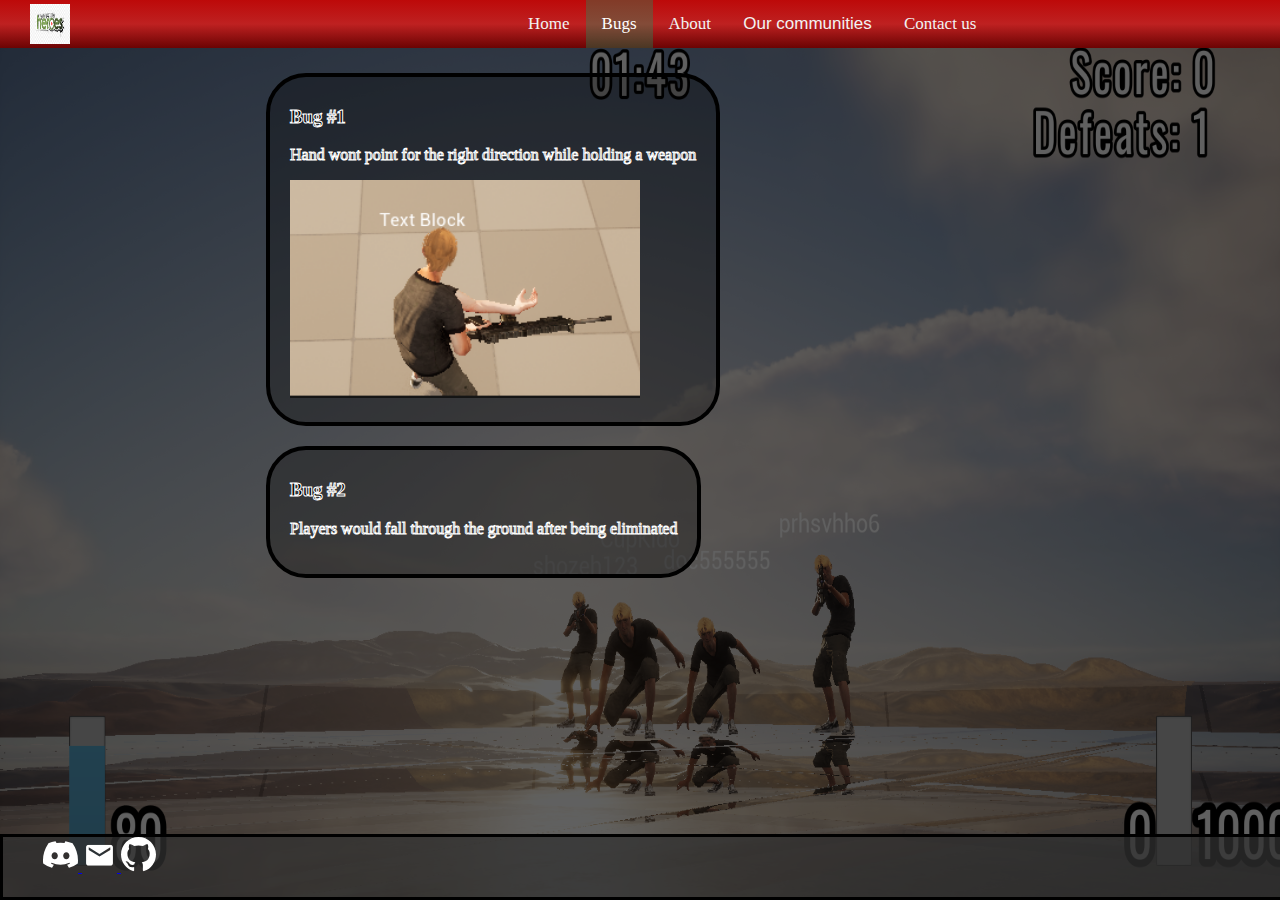
==== html/bugs.html @ e1b1a39f "added animation, and changed home page to be more responsive" ====
<!DOCTYPE html>
<html lang="en">

<head>
    <meta charset="UTF-8">
    <title></title>
    <link rel="stylesheet" href="../css/style.css">
    <script src="https://code.jquery.com/jquery-1.10.2.js"></script>
</head>

<body>
    <div id="nav-placeholder">
        <script>
            $(function () {
                $.get("./nav.html", function (data) {
                    const divider = '"bugs"'
                    let parts = data.split(divider);
                    $("#nav-placeholder").html(parts[0] + divider + ' class = "active"' + parts[1])
                });
                $.get("./website_name.html", function (data) {
                    document.title = data + " - Bugs"
                });
            });
        </script>
    </div>

    <main class="regular-container default_font">
        <div class="page-element">
            <h3>Bug #1</h3>
            <p>Hand wont point for the right direction while holding a weapon</p>
            <img src="../images/bugs_images/HandDirectionBug.png" class="bug-image">
        </div>
        <div class="page-element">
            <h3>Bug #2</h3>
            <p>Players would fall through the ground after being eliminated</p>
        </div>

    </main>


    <div id="footer-placeholder">
        <script>
            $(function () {
                $("#footer-placeholder").load("footer.html");//put the html code here and modify it to fit the specific page
            });
        </script>

    </div>
</body>

</html>
---- css/style.css ----
/* Add a black background color to the top navigation */
.topnav {
    background-color: #333;
    overflow: hidden;
    position: fixed;
    top: 0; /* Position the navbar at the top of the page */
    width: 100%;  /* Full width */
    background-image: linear-gradient(#bd0909, #be2121, #6b0303);
    outline-width: 20px;
    outline-color: black;
    margin: 0px;
}

.topnav a.active {
    background-color: #04AA6D50;
    color: white;
}

body {
    background-image: url("../images/RemyBackground.png");
    background-repeat: no-repeat;
    background-attachment: fixed;
    background-color: #303030;
    background-blend-mode: overlay;
    background-size: 100% 100%;
    margin: 0;
}

select{
    border:0;
    outline:0;
    -webkit-appearance:none;
    background: inherit;
    appearance:none;
    box-shadow: none;
    text-shadow: none;
}


.topnavselect option, select{
    float: left;
    color: #f2f2f2;
    text-align: center;
    padding: 14px 16px;
    text-decoration: none;
    font-size: 17px;
    background: inherit;
}
/* Style the links inside the navigation bar */
.topnav a {
    float: left;
    color: #f2f2f2;
    text-align: center;
    padding: 14px 16px;
    text-decoration: none;
    font-size: 17px;
}

/* Change the color of links on hover */
.topnav a:hover, .topnavselect:hover {
    background-color: #ddd;
    color: black;
}

/* Add a color to the active/current link */
.topnav body#home a#home, body#about a#about {
    background: rgba(4, 170, 109, 0.3);
    /*background-color: #04AA6D;*/
    color: white;
}

.main {
    margin-top: 55px; /* Add a top margin to avoid content overlay */
    margin-bottom: 55px;
}

#Trailer1 {
    height: 400px;
    width: 650px;
    text-align: center;
    padding-bottom: 30px;
}
#Trailer1 > p {
    padding-left: 7%;
}
.page-element{
     float: left;
    border: 4px solid black;
    border-radius: 40px;
    background: rgba(0, 0, 0, 0.3);
    padding: 20px;
    padding-top: 10px;
    height: auto;
    width: auto;
    margin: 10px;
    animation-name: fade-in;
    animation-duration: 1s;
}

.default_font {
    color: black;
    font-family: "Calibri Light";
    -webkit-text-stroke: 1px white;
}

footer.main-footer {
    background: #303030bf;
    position: fixed;
    bottom:0;
    width:100%;
    height:60px;   /* Height of the footer */
    min-width: 1100px;
    border: solid black 3px;
}

.regular-container{
    justify-content: center;
    /* width: 1100px; */
    width: 60%;
    padding: 8px;
    margin: 55px auto;
}




.list-element{
    text-align: justify;
    font-size: 1.1em;
}

.topnavmenu{
    padding-left: 40%;
}

.logo{
    position: absolute;
    top: 20px;
    left: 30px;
    width: 40px;
    height: 40px;
}

#a{
    float: bottom;
}


.bug-image{
    width: 350px;
}

@keyframes fade-in{
    0% { opacity: 0;
        margin-top: 15%;   }
    100% { opacity: 1;
             }
}
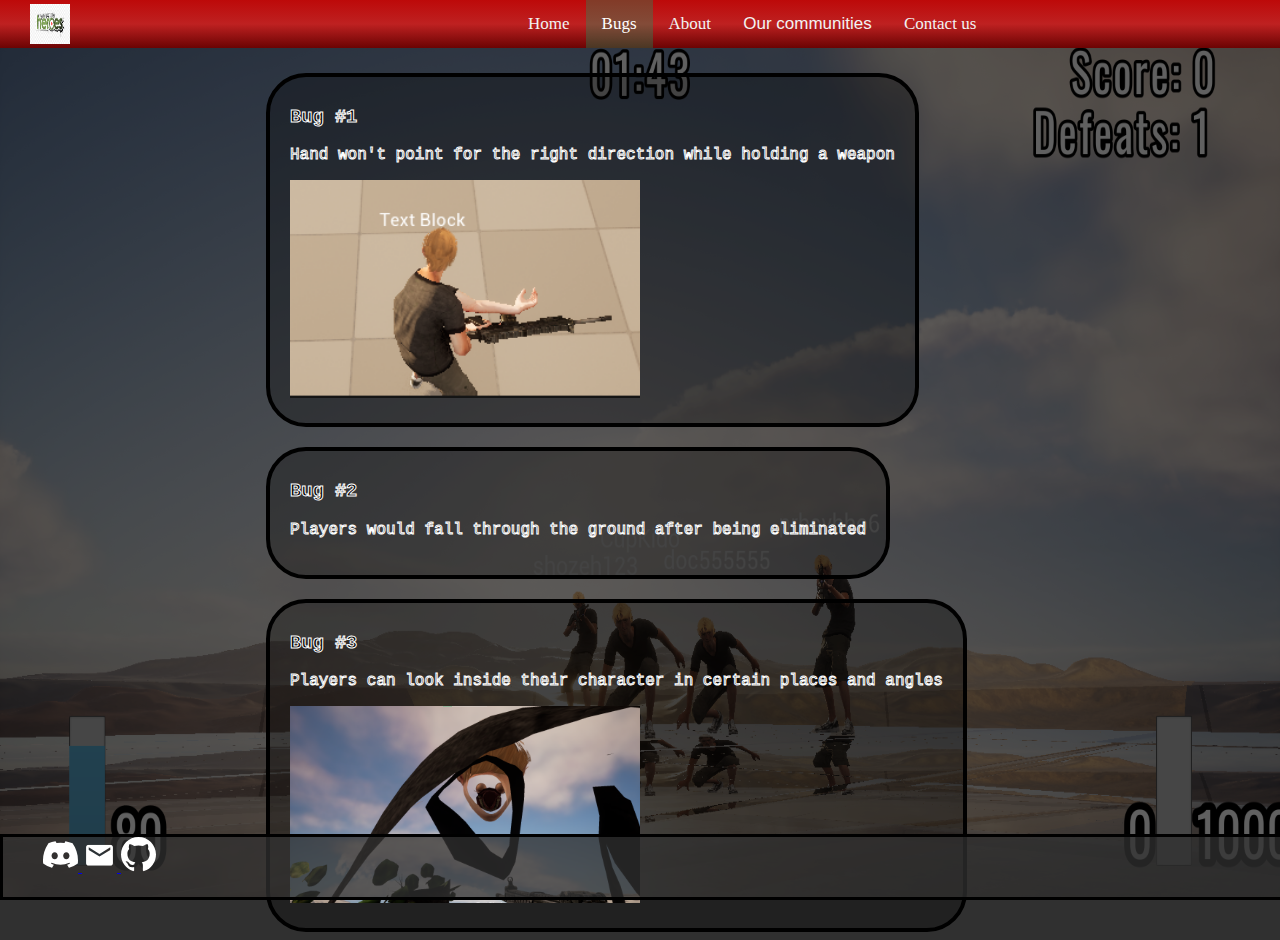
==== commit 7cb2a0aa: "added 2 bugs imgs" ====
--- a/html/bugs.html
+++ b/html/bugs.html
@@ -27,12 +27,17 @@
     <main class="regular-container default_font">
         <div class="page-element">
             <h3>Bug #1</h3>
-            <p>Hand wont point for the right direction while holding a weapon</p>
+            <p>Hand won't point for the right direction while holding a weapon</p>
             <img src="../images/bugs_images/HandDirectionBug.png" class="bug-image">
         </div>
         <div class="page-element">
             <h3>Bug #2</h3>
             <p>Players would fall through the ground after being eliminated</p>
+        </div>
+        <div class="page-element">
+            <h3>Bug #3</h3>
+            <p>Players can look inside their character in certain places and angles</p>
+            <img src="../images/bugs_images/surgery.png" class="bug-image">
         </div>
 
     </main>
--- a/css/style.css
+++ b/css/style.css
@@ -1,6 +1,6 @@
 /* Add a black background color to the top navigation */
 .topnav {
-    background-color: #333;
+    background-color: #303030;
     overflow: hidden;
     position: fixed;
     top: 0; /* Position the navbar at the top of the page */
@@ -34,6 +34,7 @@
     appearance:none;
     box-shadow: none;
     text-shadow: none;
+    background-image: linear-gradient(#bd0909, #be2121, #6b0303)
 }
 
 
@@ -58,16 +59,12 @@
 
 /* Change the color of links on hover */
 .topnav a:hover, .topnavselect:hover {
-    background-color: #ddd;
+    background-image: linear-gradient(#bd0909, #be2121, #6b0303);
+    background-color: purple;
     color: black;
 }
 
-/* Add a color to the active/current link */
-.topnav body#home a#home, body#about a#about {
-    background: rgba(4, 170, 109, 0.3);
-    /*background-color: #04AA6D;*/
-    color: white;
-}
+
 
 .main {
     margin-top: 55px; /* Add a top margin to avoid content overlay */
@@ -99,7 +96,7 @@
 
 .default_font {
     color: black;
-    font-family: "Calibri Light";
+    font-family: "Calibri Light", monospace;
     -webkit-text-stroke: 1px white;
 }
 
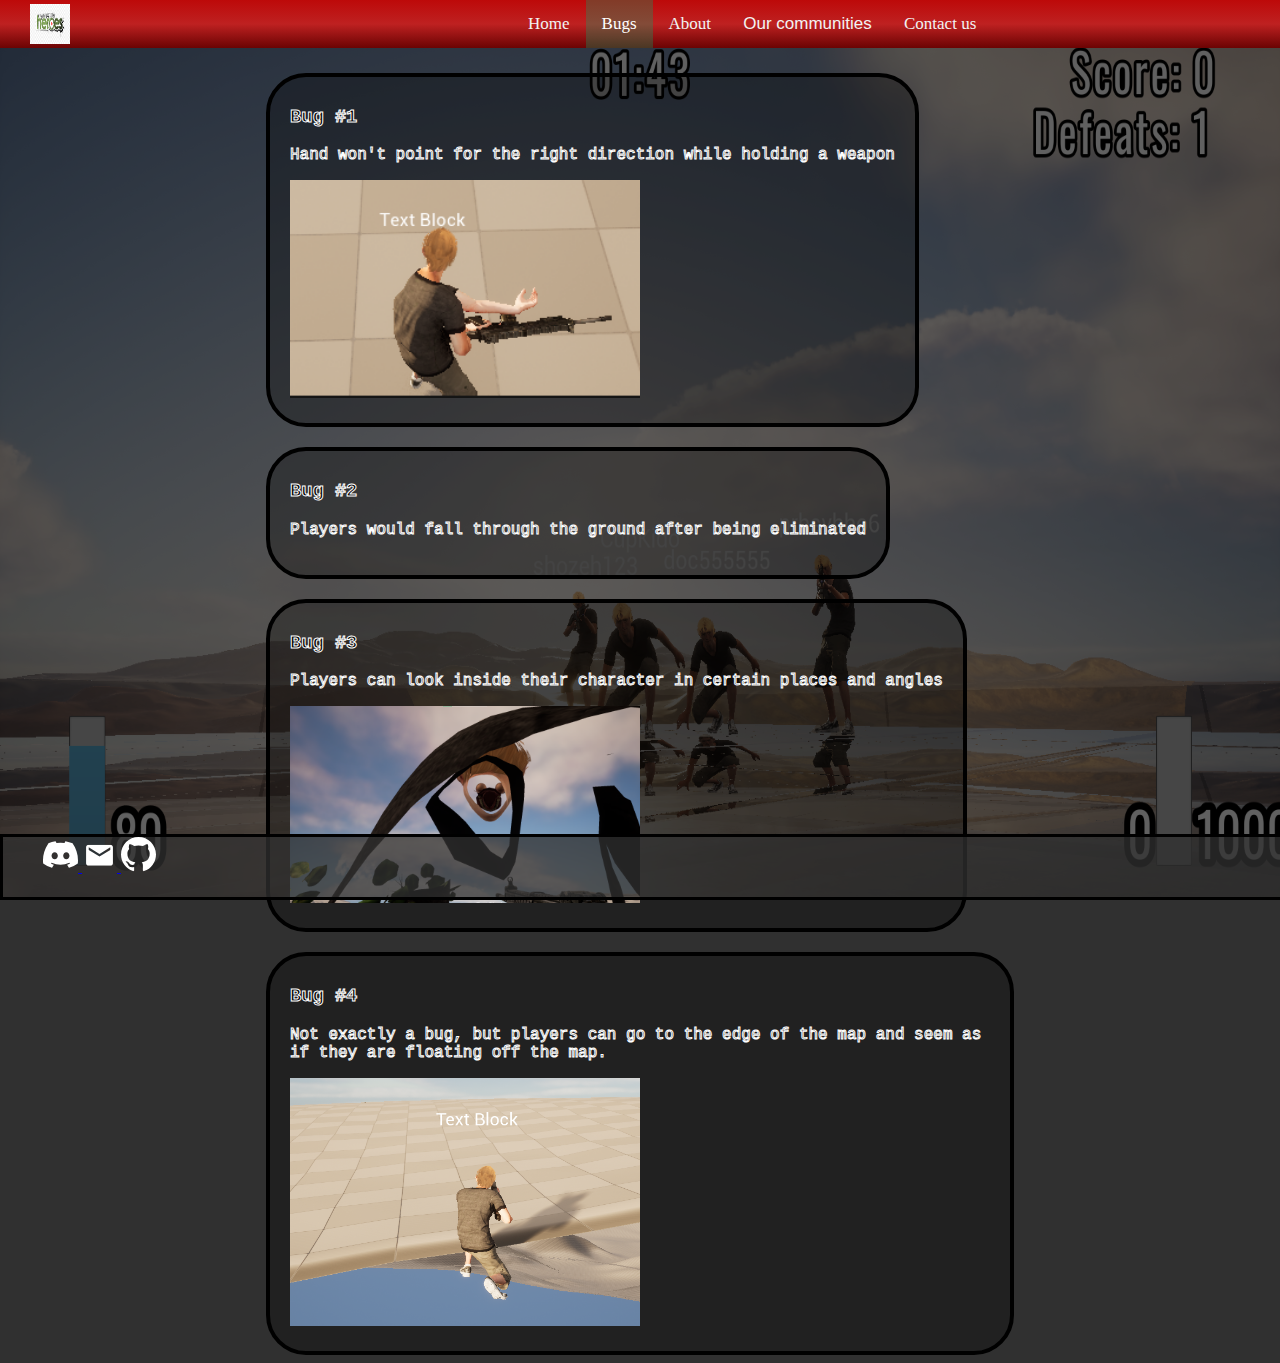
==== commit 9934e1d6: "added 2 bugs in the page, and changed some css" ====
--- a/html/bugs.html
+++ b/html/bugs.html
@@ -40,6 +40,11 @@
             <img src="../images/bugs_images/surgery.png" class="bug-image">
         </div>
 
+        <div class="page-element">
+            <h3>Bug #4</h3>
+            <p>Not exactly a bug, but players can go to the edge of the map and seem as if they are floating off the map.</p>
+            <img src="../images/bugs_images/atTheEdgeOfTheWorld.png" class="bug-image">
+        </div>
     </main>
 
 
--- a/css/style.css
+++ b/css/style.css
@@ -4,7 +4,7 @@
     overflow: hidden;
     position: fixed;
     top: 0; /* Position the navbar at the top of the page */
-    width: 100%;  /* Full width */
+    width: 100%; /* Full width */
     background-image: linear-gradient(#bd0909, #be2121, #6b0303);
     outline-width: 20px;
     outline-color: black;
@@ -26,19 +26,19 @@
     margin: 0;
 }
 
-select{
-    border:0;
-    outline:0;
-    -webkit-appearance:none;
+select {
+    border: 0;
+    outline: 0;
+    -webkit-appearance: none;
     background: inherit;
-    appearance:none;
+    appearance: none;
     box-shadow: none;
     text-shadow: none;
     background-image: linear-gradient(#bd0909, #be2121, #6b0303)
 }
 
 
-.topnavselect option, select{
+.topnavselect option, select {
     float: left;
     color: #f2f2f2;
     text-align: center;
@@ -47,6 +47,11 @@
     font-size: 17px;
     background: inherit;
 }
+
+.topnavselect option{
+    color: #101010;
+}
+
 /* Style the links inside the navigation bar */
 .topnav a {
     float: left;
@@ -59,11 +64,16 @@
 
 /* Change the color of links on hover */
 .topnav a:hover, .topnavselect:hover {
-    background-image: linear-gradient(#bd0909, #be2121, #6b0303);
-    background-color: purple;
+    background-image: linear-gradient(#900909, #a02121, #500303);
+    background-color: white;
     color: black;
 }
 
+.topnavselect:active {
+    background-image: linear-gradient(#ff0909, #ff2121, #ff0303);
+    -webkit-text-stroke: 1px black;
+    color: black;
+}
 
 
 .main {
@@ -77,11 +87,13 @@
     text-align: center;
     padding-bottom: 30px;
 }
+
 #Trailer1 > p {
     padding-left: 7%;
 }
-.page-element{
-     float: left;
+
+.page-element {
+    float: left;
     border: 4px solid black;
     border-radius: 40px;
     background: rgba(0, 0, 0, 0.3);
@@ -103,14 +115,14 @@
 footer.main-footer {
     background: #303030bf;
     position: fixed;
-    bottom:0;
-    width:100%;
-    height:60px;   /* Height of the footer */
+    bottom: 0;
+    width: 100%;
+    height: 60px; /* Height of the footer */
     min-width: 1100px;
     border: solid black 3px;
 }
 
-.regular-container{
+.regular-container {
     justify-content: center;
     /* width: 1100px; */
     width: 60%;
@@ -119,18 +131,16 @@
 }
 
 
-
-
-.list-element{
+.list-element {
     text-align: justify;
     font-size: 1.1em;
 }
 
-.topnavmenu{
+.topnavmenu {
     padding-left: 40%;
 }
 
-.logo{
+.logo {
     position: absolute;
     top: 20px;
     left: 30px;
@@ -138,18 +148,26 @@
     height: 40px;
 }
 
-#a{
+#a {
     float: bottom;
 }
 
 
-.bug-image{
+.bug-image {
     width: 350px;
 }
 
-@keyframes fade-in{
-    0% { opacity: 0;
-        margin-top: 15%;   }
-    100% { opacity: 1;
-             }
+@keyframes fade-in {
+    0% {
+        opacity: 0;
+        margin-top: 15%;
+    }
+    100% {
+        opacity: 1;
+    }
+}
+
+input{
+    color: #101010;
+    -webkit-text-stroke: 0px #101010
 }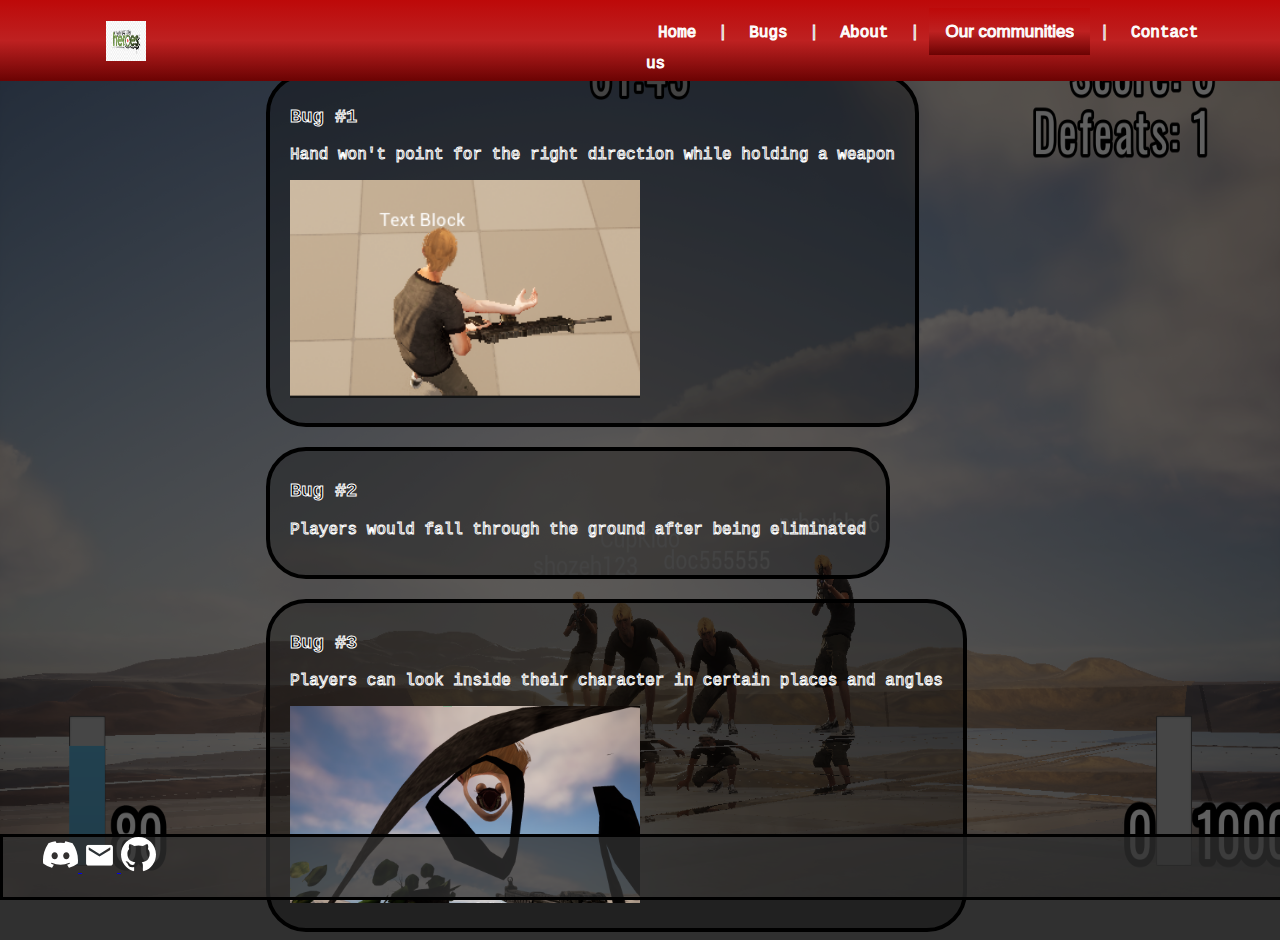
==== commit ea3d77fc: "fixed nav to be more responsive" ====
--- a/html/bugs.html
+++ b/html/bugs.html
@@ -12,7 +12,7 @@
     <div id="nav-placeholder">
         <script>
             $(function () {
-                $.get("./nav.html", function (data) {
+                $.get("./newnav.html", function (data) {
                     const divider = '"bugs"'
                     let parts = data.split(divider);
                     $("#nav-placeholder").html(parts[0] + divider + ' class = "active"' + parts[1])
@@ -40,11 +40,6 @@
             <img src="../images/bugs_images/surgery.png" class="bug-image">
         </div>
 
-        <div class="page-element">
-            <h3>Bug #4</h3>
-            <p>Not exactly a bug, but players can go to the edge of the map and seem as if they are floating off the map.</p>
-            <img src="../images/bugs_images/atTheEdgeOfTheWorld.png" class="bug-image">
-        </div>
     </main>
 
 
--- a/css/style.css
+++ b/css/style.css
@@ -1,19 +1,89 @@
-/* Add a black background color to the top navigation */
 .topnav {
-    background-color: #303030;
     overflow: hidden;
     position: fixed;
     top: 0; /* Position the navbar at the top of the page */
-    width: 100%; /* Full width */
-    background-image: linear-gradient(#bd0909, #be2121, #6b0303);
+    width: 100%;
+      /* Full width */
     outline-width: 20px;
     outline-color: black;
     margin: 0px;
+    margin-bottom: auto;
+}
+
+.topnavmenu{
+    padding-left: 40%;
 }
 
 .topnav a.active {
     background-color: #04AA6D50;
     color: white;
+}
+
+.topnavselect option, select{
+    color: #f2f2f2;
+    text-align: center;
+    padding: 14px 16px;
+    text-decoration: none;
+    font-size: 17px;
+    background: inherit;
+}
+/* Style the links inside the navigation bar */
+.topnav a {
+    float: left;
+    color: #f2f2f2;
+    text-align: center;
+    padding: 14px 16px;
+    text-decoration: none;
+    font-size: 17px;
+}
+
+/* Change the color of links on hover */
+.topnav a:hover, .topnavselect:hover {
+    background-image: linear-gradient(#bd0909, #be2121, #6b0303);
+    background-color: purple;
+    color: black;
+}
+
+/* new nav css */
+
+.navcontainer {
+    max-width: 1100px;
+    margin: 0 auto;
+}
+.navcontainer-fluid {
+    padding: 0 16px
+}
+
+header{
+    min-height: 50px;
+    background-image: linear-gradient(#bd0909, #be2121, #6b0303);
+    width: 100%;
+    color: #f2f2f2;
+    top: 0;
+    position: fixed;
+}
+
+header .navcontainer{
+    padding: 8px;
+    display: flex;
+    align-items: center;
+}
+
+header img{
+    margin-right: 500px;
+}
+
+header nav a {
+    color: #f2f2f2;
+    text-decoration: none;
+    padding: 0 12px;
+}
+
+header nav a:hover, select:hover{ 
+    height: 100%;
+    background-image: linear-gradient(#bd0909, #be2121, #6b0303);
+    background-color: purple;
+    color: black;
 }
 
 body {
@@ -26,55 +96,16 @@
     margin: 0;
 }
 
-select {
-    border: 0;
-    outline: 0;
-    -webkit-appearance: none;
+select{
+    border:0;
+    outline:0;
+    -webkit-appearance:none;
     background: inherit;
-    appearance: none;
+    appearance:none;
     box-shadow: none;
     text-shadow: none;
     background-image: linear-gradient(#bd0909, #be2121, #6b0303)
 }
-
-
-.topnavselect option, select {
-    float: left;
-    color: #f2f2f2;
-    text-align: center;
-    padding: 14px 16px;
-    text-decoration: none;
-    font-size: 17px;
-    background: inherit;
-}
-
-.topnavselect option{
-    color: #101010;
-}
-
-/* Style the links inside the navigation bar */
-.topnav a {
-    float: left;
-    color: #f2f2f2;
-    text-align: center;
-    padding: 14px 16px;
-    text-decoration: none;
-    font-size: 17px;
-}
-
-/* Change the color of links on hover */
-.topnav a:hover, .topnavselect:hover {
-    background-image: linear-gradient(#900909, #a02121, #500303);
-    background-color: white;
-    color: black;
-}
-
-.topnavselect:active {
-    background-image: linear-gradient(#ff0909, #ff2121, #ff0303);
-    -webkit-text-stroke: 1px black;
-    color: black;
-}
-
 
 .main {
     margin-top: 55px; /* Add a top margin to avoid content overlay */
@@ -87,13 +118,11 @@
     text-align: center;
     padding-bottom: 30px;
 }
-
 #Trailer1 > p {
     padding-left: 7%;
 }
-
-.page-element {
-    float: left;
+.page-element{
+     float: left;
     border: 4px solid black;
     border-radius: 40px;
     background: rgba(0, 0, 0, 0.3);
@@ -115,32 +144,32 @@
 footer.main-footer {
     background: #303030bf;
     position: fixed;
-    bottom: 0;
-    width: 100%;
-    height: 60px; /* Height of the footer */
+    bottom:0;
+    width:100%;
+    height:60px;   /* Height of the footer */
     min-width: 1100px;
     border: solid black 3px;
 }
 
-.regular-container {
+.regular-container{
     justify-content: center;
     /* width: 1100px; */
-    width: 60%;
+    max-width: 60%;
     padding: 8px;
     margin: 55px auto;
 }
 
 
-.list-element {
+
+
+.list-element{
     text-align: justify;
     font-size: 1.1em;
 }
 
-.topnavmenu {
-    padding-left: 40%;
-}
-
-.logo {
+
+
+.logo{
     position: absolute;
     top: 20px;
     left: 30px;
@@ -148,26 +177,38 @@
     height: 40px;
 }
 
-#a {
+#a{
     float: bottom;
 }
 
-
-.bug-image {
+#contact-form{
+    margin-right: 30px;
+}
+
+.bug-image{
     width: 350px;
 }
 
-@keyframes fade-in {
-    0% {
-        opacity: 0;
-        margin-top: 15%;
+@keyframes fade-in{
+    0% { opacity: 0;
+        margin-top: 15%;   }
+    100% { opacity: 1;
+             }
+}
+
+/* media query */
+
+@media (max-width: 800px){ 
+    nav{
+        display: none;
     }
-    100% {
-        opacity: 1;
+
+    .logo{
+        width: 100%;
     }
 }
 
-input{
-    color: #101010;
-    -webkit-text-stroke: 0px #101010
+header .topnav{
+    display: flex;
+    align-items: center;
 }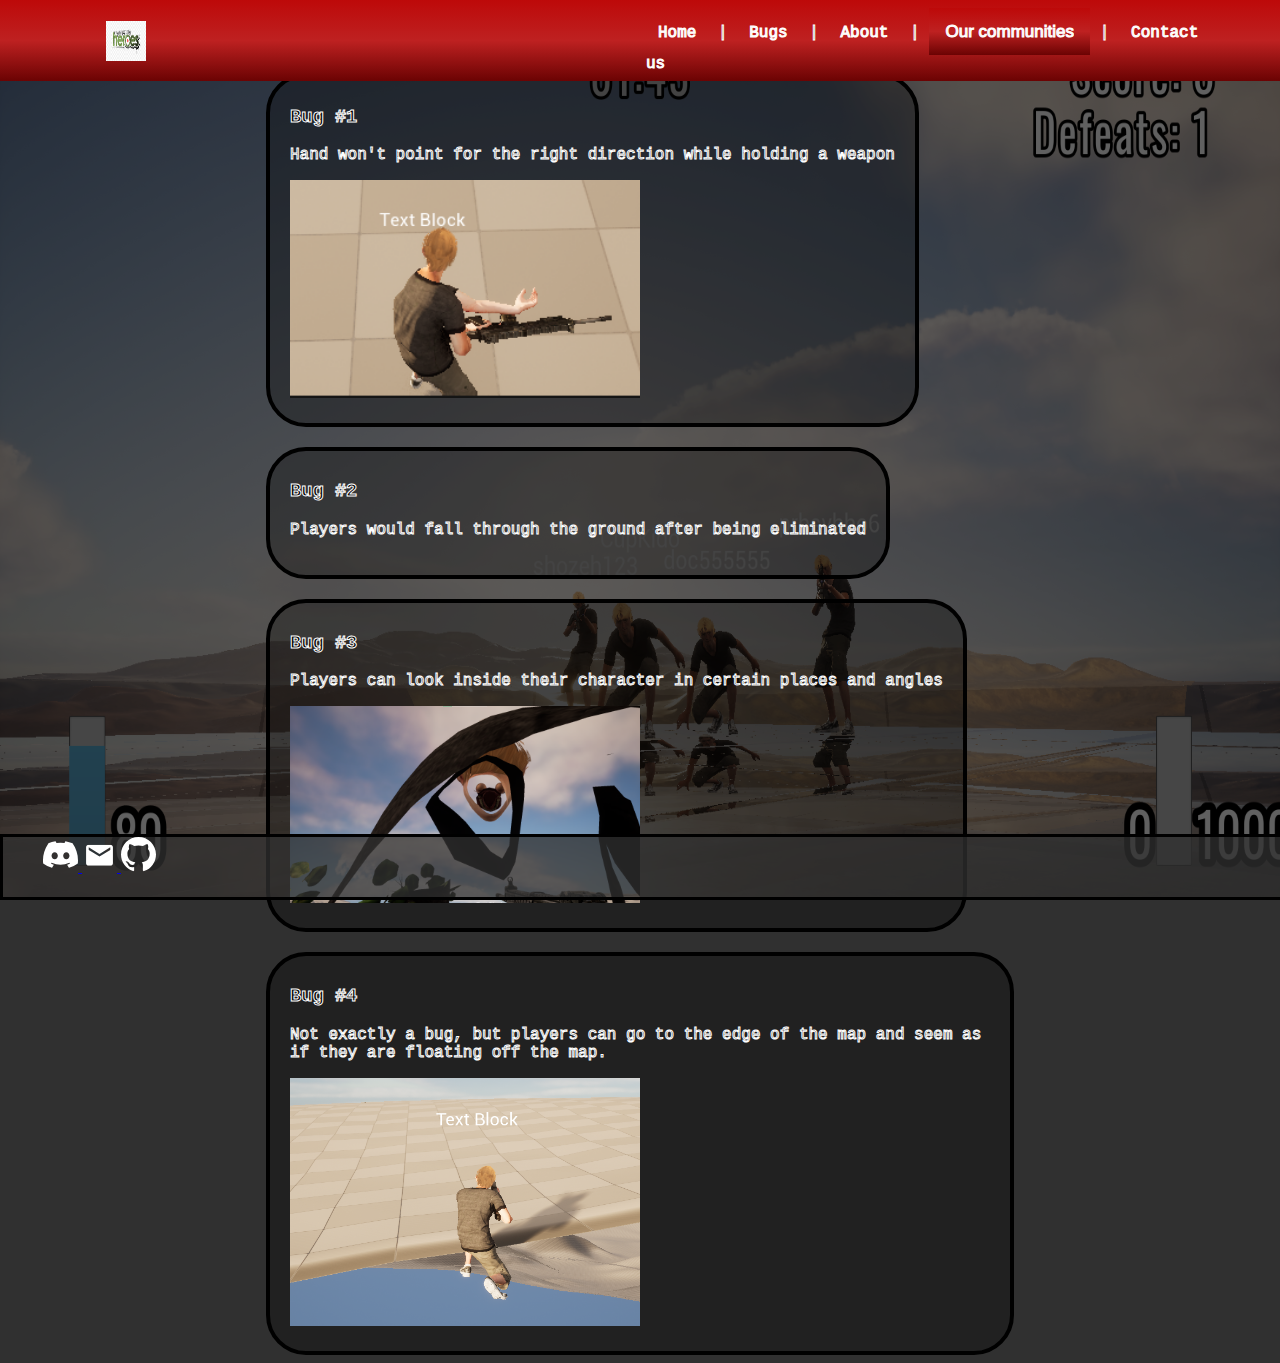
==== commit 83dc1f60: "Merge branch 'master' of https://github.com/shoham-z/FSWDPart1Proj" ====
--- a/html/bugs.html
+++ b/html/bugs.html
@@ -40,6 +40,11 @@
             <img src="../images/bugs_images/surgery.png" class="bug-image">
         </div>
 
+        <div class="page-element">
+            <h3>Bug #4</h3>
+            <p>Not exactly a bug, but players can go to the edge of the map and seem as if they are floating off the map.</p>
+            <img src="../images/bugs_images/atTheEdgeOfTheWorld.png" class="bug-image">
+        </div>
     </main>
 
 
--- a/css/style.css
+++ b/css/style.css
@@ -27,6 +27,11 @@
     font-size: 17px;
     background: inherit;
 }
+
+.topnavselect option{
+    color: #101010;
+}
+
 /* Style the links inside the navigation bar */
 .topnav a {
     float: left;
@@ -39,8 +44,8 @@
 
 /* Change the color of links on hover */
 .topnav a:hover, .topnavselect:hover {
-    background-image: linear-gradient(#bd0909, #be2121, #6b0303);
-    background-color: purple;
+    background-image: linear-gradient(#900909, #a02121, #500303);
+    background-color: white;
     color: black;
 }
 
@@ -118,11 +123,13 @@
     text-align: center;
     padding-bottom: 30px;
 }
+
 #Trailer1 > p {
     padding-left: 7%;
 }
-.page-element{
-     float: left;
+
+.page-element {
+    float: left;
     border: 4px solid black;
     border-radius: 40px;
     background: rgba(0, 0, 0, 0.3);
@@ -144,14 +151,14 @@
 footer.main-footer {
     background: #303030bf;
     position: fixed;
-    bottom:0;
-    width:100%;
-    height:60px;   /* Height of the footer */
+    bottom: 0;
+    width: 100%;
+    height: 60px; /* Height of the footer */
     min-width: 1100px;
     border: solid black 3px;
 }
 
-.regular-container{
+.regular-container {
     justify-content: center;
     /* width: 1100px; */
     max-width: 60%;
@@ -160,16 +167,14 @@
 }
 
 
-
-
-.list-element{
+.list-element {
     text-align: justify;
     font-size: 1.1em;
 }
 
 
 
-.logo{
+.logo {
     position: absolute;
     top: 20px;
     left: 30px;
@@ -177,7 +182,7 @@
     height: 40px;
 }
 
-#a{
+#a {
     float: bottom;
 }
 
@@ -185,30 +190,21 @@
     margin-right: 30px;
 }
 
-.bug-image{
+.bug-image {
     width: 350px;
 }
 
-@keyframes fade-in{
-    0% { opacity: 0;
-        margin-top: 15%;   }
-    100% { opacity: 1;
-             }
-}
-
-/* media query */
-
-@media (max-width: 800px){ 
-    nav{
-        display: none;
+@keyframes fade-in {
+    0% {
+        opacity: 0;
+        margin-top: 15%;
     }
-
-    .logo{
-        width: 100%;
+    100% {
+        opacity: 1;
     }
 }
 
-header .topnav{
-    display: flex;
-    align-items: center;
+input{
+    color: #101010;
+    -webkit-text-stroke: 0px #101010
 }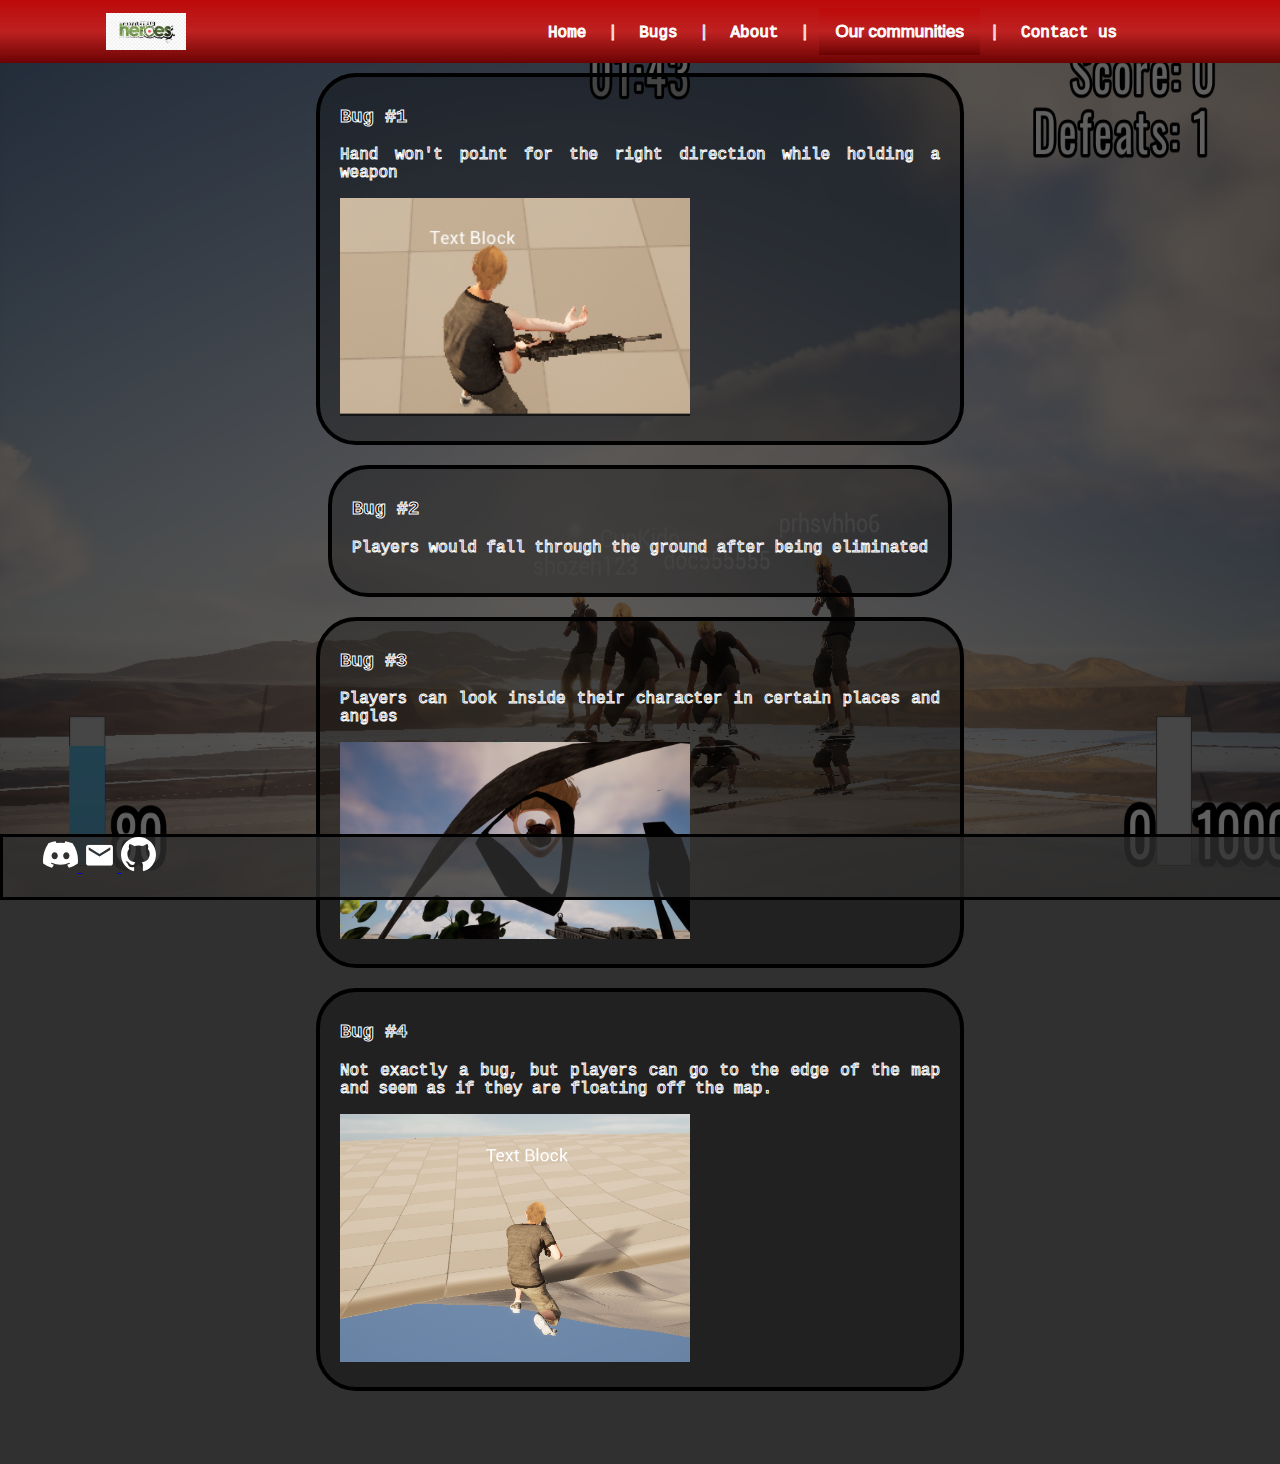
==== commit afc889a4: "added responsivnes" ====
--- a/html/bugs.html
+++ b/html/bugs.html
@@ -24,7 +24,7 @@
         </script>
     </div>
 
-    <main class="regular-container default_font">
+    <main class="regular-container default_font to-flex">
         <div class="page-element">
             <h3>Bug #1</h3>
             <p>Hand won't point for the right direction while holding a weapon</p>
--- a/css/style.css
+++ b/css/style.css
@@ -75,7 +75,7 @@
 }
 
 header img{
-    margin-right: 500px;
+    margin-right: 350px;
 }
 
 header nav a {
@@ -118,8 +118,8 @@
 }
 
 #Trailer1 {
-    height: 400px;
-    width: 650px;
+    /* height: 400px;
+    width: 650px; */
     text-align: center;
     padding-bottom: 30px;
 }
@@ -137,6 +137,7 @@
     padding-top: 10px;
     height: auto;
     width: auto;
+    max-width: 600px;
     margin: 10px;
     animation-name: fade-in;
     animation-duration: 1s;
@@ -144,6 +145,7 @@
 
 .default_font {
     color: black;
+    text-align: justify;
     font-family: "Calibri Light", monospace;
     -webkit-text-stroke: 1px white;
 }
@@ -191,7 +193,14 @@
 }
 
 .bug-image {
-    width: 350px;
+    width: 100%;
+    max-width: 350px;
+}
+
+.to-flex{
+    display: flex;
+    flex-wrap: wrap;
+
 }
 
 @keyframes fade-in {
@@ -207,4 +216,24 @@
 input{
     color: #101010;
     -webkit-text-stroke: 0px #101010
+}
+
+@media (max-width: 950px){ 
+    nav{
+        display: none;
+    }
+
+    header img{
+        width: 70%;
+        height: 70%;
+    }
+
+    iframe{
+        width: 70%;
+        height: 70%;
+    }
+
+    .page-element{
+        width: 70%;
+    }
 }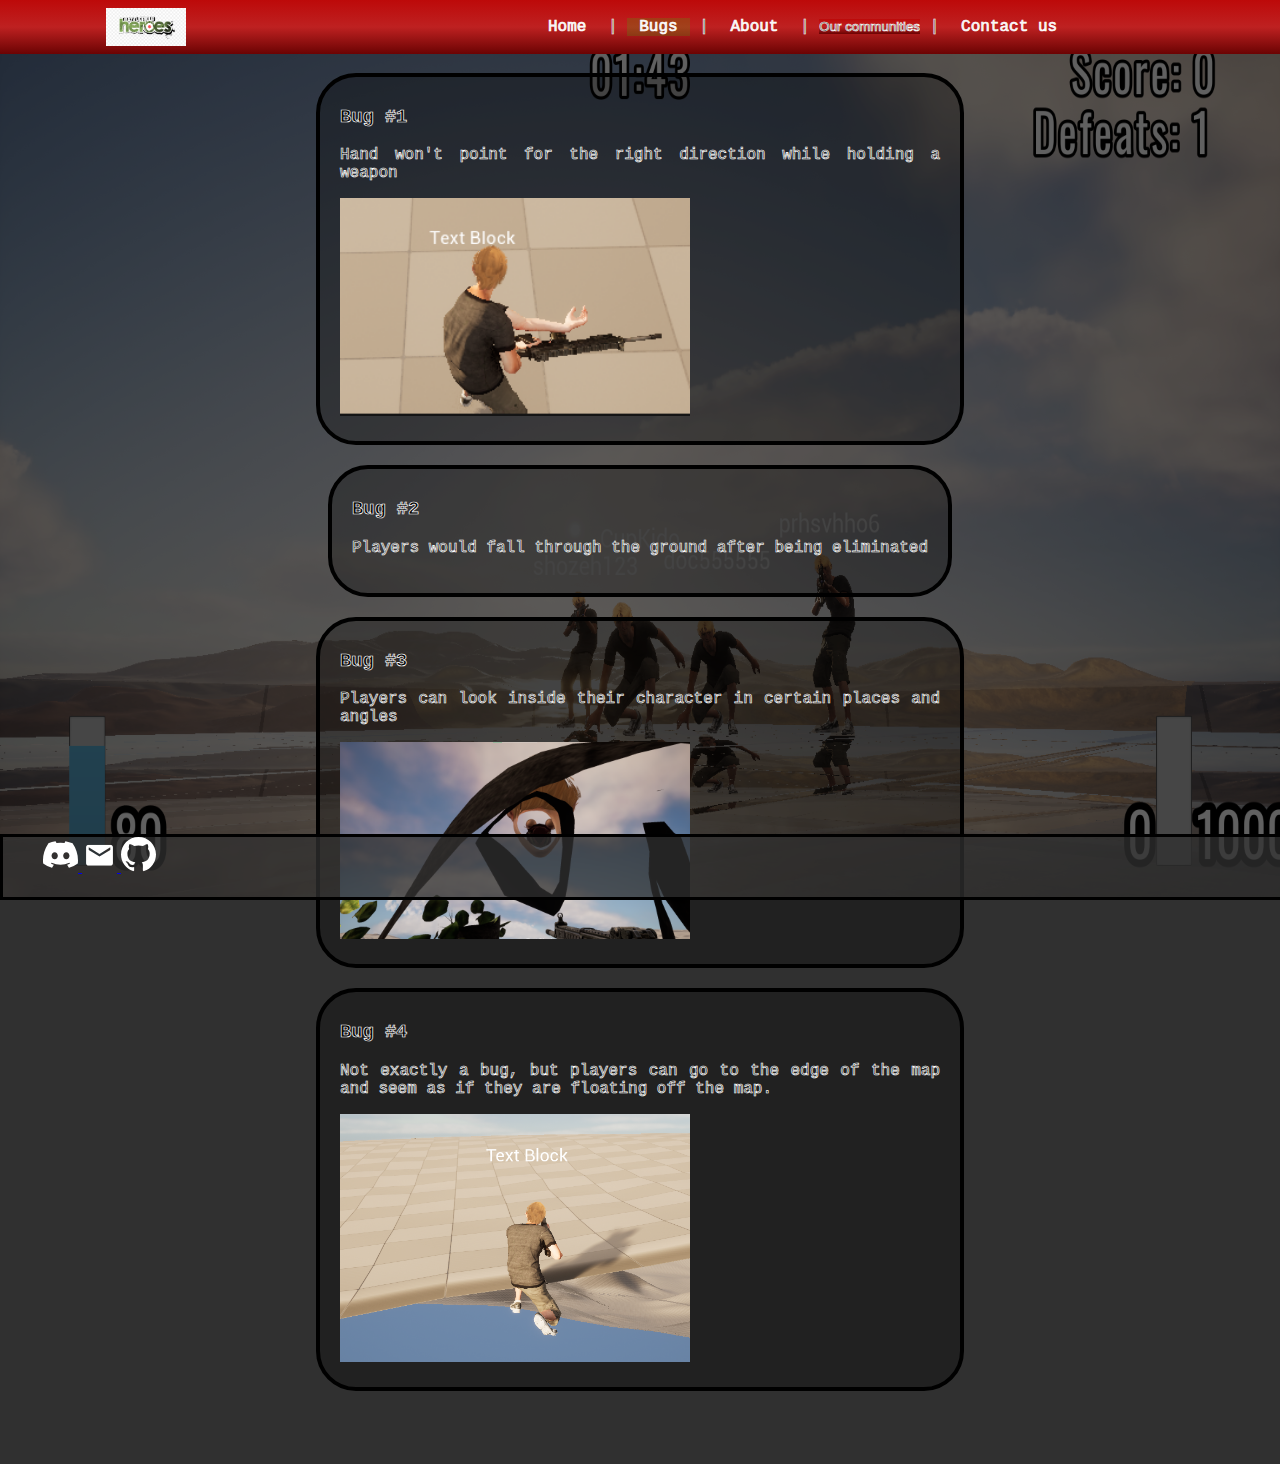
==== commit 7d1df7a9: "final changes" ====
--- a/html/bugs.html
+++ b/html/bugs.html
@@ -5,6 +5,7 @@
     <meta charset="UTF-8">
     <title></title>
     <link rel="stylesheet" href="../css/style.css">
+    <link rel="stylesheet" href="../css/navbar.css">
     <script src="https://code.jquery.com/jquery-1.10.2.js"></script>
 </head>
 
@@ -12,7 +13,7 @@
     <div id="nav-placeholder">
         <script>
             $(function () {
-                $.get("./newnav.html", function (data) {
+                $.get("./nav.html", function (data) {
                     const divider = '"bugs"'
                     let parts = data.split(divider);
                     $("#nav-placeholder").html(parts[0] + divider + ' class = "active"' + parts[1])
--- a/css/style.css
+++ b/css/style.css
@@ -1,96 +1,3 @@
-.topnav {
-    overflow: hidden;
-    position: fixed;
-    top: 0; /* Position the navbar at the top of the page */
-    width: 100%;
-      /* Full width */
-    outline-width: 20px;
-    outline-color: black;
-    margin: 0px;
-    margin-bottom: auto;
-}
-
-.topnavmenu{
-    padding-left: 40%;
-}
-
-.topnav a.active {
-    background-color: #04AA6D50;
-    color: white;
-}
-
-.topnavselect option, select{
-    color: #f2f2f2;
-    text-align: center;
-    padding: 14px 16px;
-    text-decoration: none;
-    font-size: 17px;
-    background: inherit;
-}
-
-.topnavselect option{
-    color: #101010;
-}
-
-/* Style the links inside the navigation bar */
-.topnav a {
-    float: left;
-    color: #f2f2f2;
-    text-align: center;
-    padding: 14px 16px;
-    text-decoration: none;
-    font-size: 17px;
-}
-
-/* Change the color of links on hover */
-.topnav a:hover, .topnavselect:hover {
-    background-image: linear-gradient(#900909, #a02121, #500303);
-    background-color: white;
-    color: black;
-}
-
-/* new nav css */
-
-.navcontainer {
-    max-width: 1100px;
-    margin: 0 auto;
-}
-.navcontainer-fluid {
-    padding: 0 16px
-}
-
-header{
-    min-height: 50px;
-    background-image: linear-gradient(#bd0909, #be2121, #6b0303);
-    width: 100%;
-    color: #f2f2f2;
-    top: 0;
-    position: fixed;
-}
-
-header .navcontainer{
-    padding: 8px;
-    display: flex;
-    align-items: center;
-}
-
-header img{
-    margin-right: 350px;
-}
-
-header nav a {
-    color: #f2f2f2;
-    text-decoration: none;
-    padding: 0 12px;
-}
-
-header nav a:hover, select:hover{ 
-    height: 100%;
-    background-image: linear-gradient(#bd0909, #be2121, #6b0303);
-    background-color: purple;
-    color: black;
-}
-
 body {
     background-image: url("../images/RemyBackground.png");
     background-repeat: no-repeat;
@@ -99,17 +6,6 @@
     background-blend-mode: overlay;
     background-size: 100% 100%;
     margin: 0;
-}
-
-select{
-    border:0;
-    outline:0;
-    -webkit-appearance:none;
-    background: inherit;
-    appearance:none;
-    box-shadow: none;
-    text-shadow: none;
-    background-image: linear-gradient(#bd0909, #be2121, #6b0303)
 }
 
 .main {
@@ -147,7 +43,7 @@
     color: black;
     text-align: justify;
     font-family: "Calibri Light", monospace;
-    -webkit-text-stroke: 1px white;
+    -webkit-text-stroke: 0.7px white;
 }
 
 footer.main-footer {
@@ -163,18 +59,16 @@
 .regular-container {
     justify-content: center;
     /* width: 1100px; */
-    max-width: 60%;
+    width: 100%;
+    max-width: 950px;
     padding: 8px;
     margin: 55px auto;
 }
-
 
 .list-element {
     text-align: justify;
     font-size: 1.1em;
 }
-
-
 
 .logo {
     position: absolute;
@@ -189,7 +83,9 @@
 }
 
 #contact-form{
-    margin-right: 30px;
+    margin-right:1000px;
+    text-align: center;
+    width: 100%;
 }
 
 .bug-image {
@@ -223,17 +119,23 @@
         display: none;
     }
 
-    header img{
-        width: 70%;
-        height: 70%;
-    }
+    /* header img{
+        width: 100%;
+    } */
+
+    header .burger{
+        display: block;
+        width: 20px;
+        height: 20px;
+ }
 
     iframe{
-        width: 70%;
-        height: 70%;
+        width: 100%;
+        height: 100%;
     }
 
     .page-element{
         width: 70%;
+        min-width: 300px;
     }
 }--- a/css/navbar.css
+++ b/css/navbar.css
@@ -0,0 +1,58 @@
+.navcontainer {
+    max-width: 1100px;
+    margin: 0 auto;
+}
+
+.navcontainer-fluid {
+    padding: 0 16px
+}
+
+header {
+    min-height: 50px;
+    background-image: linear-gradient(#bd0909, #be2121, #6b0303);
+    width: 100%;
+    color: #f2f2f2;
+    top: 0;
+    position: fixed;
+}
+
+header .navcontainer {
+    padding: 8px;
+    display: flex;
+    align-items: center;
+}
+
+header img {
+    margin-right: 350px;
+}
+
+header nav a {
+    color: #f2f2f2;
+    text-decoration: none;
+    padding: 0 12px;
+}
+
+header nav a:hover, select:hover {
+    height: 100%;
+    background-image: linear-gradient(#bd0909, #be2121, #6b0303);
+    color: black;
+}
+
+header nav .active {
+    background-color: #00ff0025;
+}
+
+header .burger {
+    display: none;
+}
+
+select{
+    border:0;
+    outline:0;
+    -webkit-appearance:none;
+    background: inherit;
+    appearance:none;
+    box-shadow: none;
+    text-shadow: none;
+    background-image: linear-gradient(#bd0909, #be2121, #6b0303)
+}
